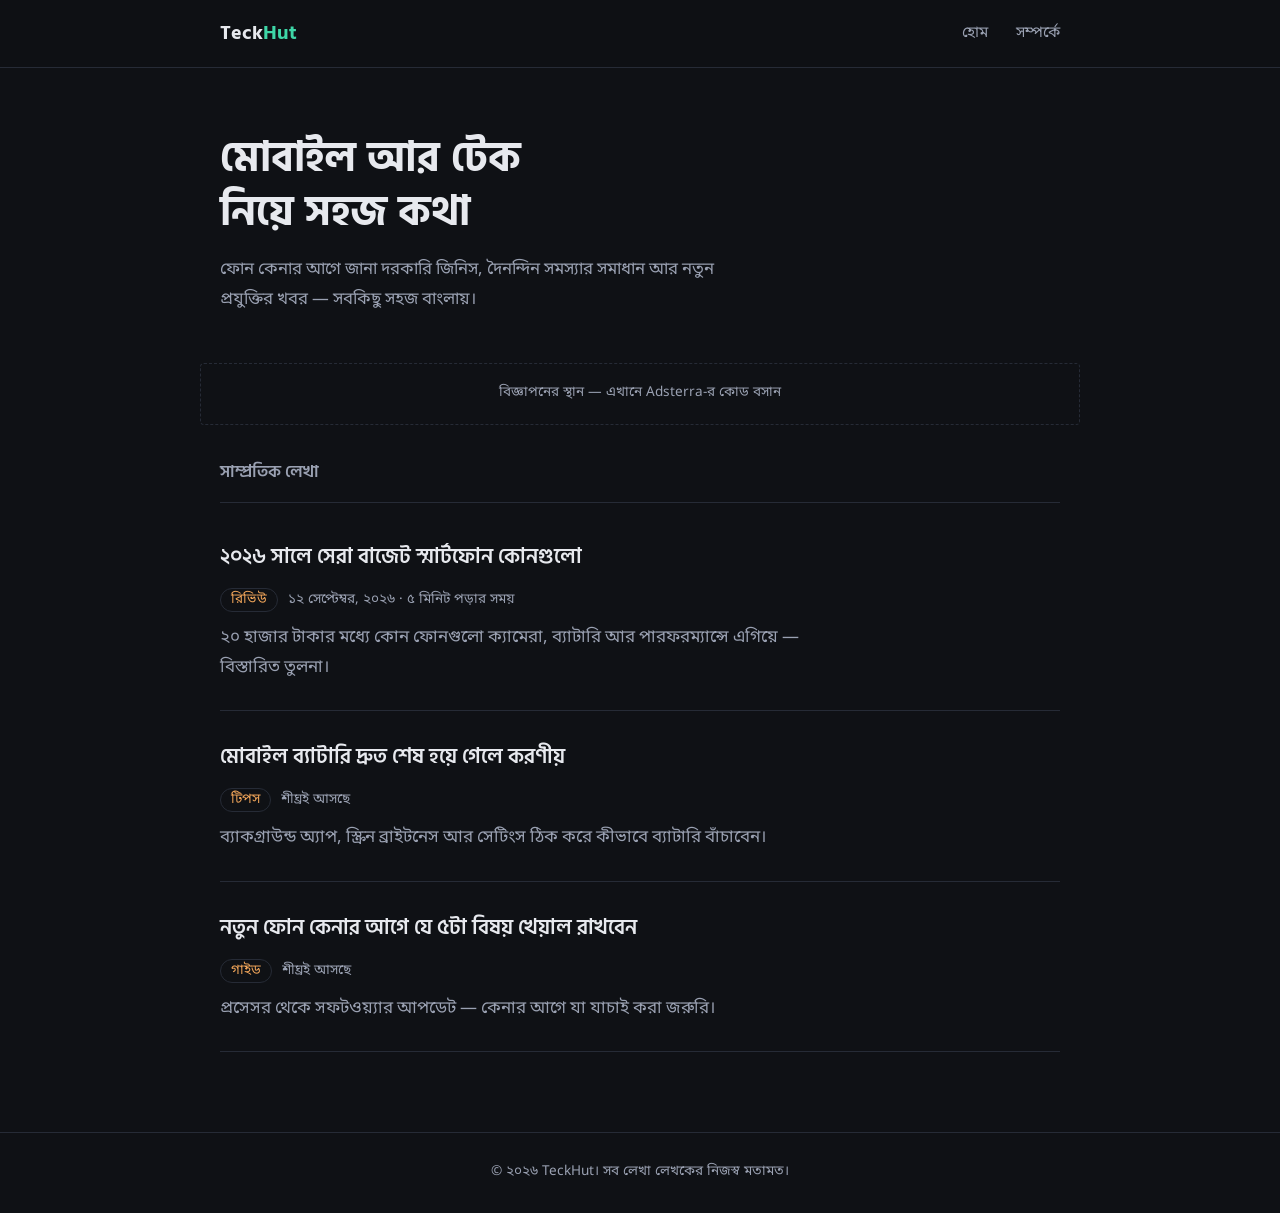
==== index.html @ 57cd06d0 "Add files via upload" ====
<!DOCTYPE html>
<html lang="bn">
<head>
<meta charset="UTF-8">
<meta name="viewport" content="width=device-width, initial-scale=1.0">
<title>TeckHut — মোবাইল ও টেক নিয়ে সহজ কথা</title>
<meta name="description" content="মোবাইল রিভিউ, টিপস আর টেক নিউজ, সহজ বাংলায়।">
<link rel="preconnect" href="https://fonts.googleapis.com">
<link href="https://fonts.googleapis.com/css2?family=Hind+Siliguri:wght@400;600;700&family=Noto+Sans+Bengali:wght@400;500;700&display=swap" rel="stylesheet">
<link rel="stylesheet" href="style.css">
</head>
<body>

<header class="site-header">
  <div class="wrap">
    <a href="index.html" class="logo">Teck<span>Hut</span></a>
    <nav class="nav-links">
      <a href="index.html">হোম</a>
      <a href="about.html">সম্পর্কে</a>
    </nav>
    <button class="nav-toggle" aria-label="মেনু খুলুন">☰</button>
  </div>
</header>

<section class="hero">
  <h1>মোবাইল আর টেক নিয়ে সহজ কথা</h1>
  <p>ফোন কেনার আগে জানা দরকারি জিনিস, দৈনন্দিন সমস্যার সমাধান আর নতুন প্রযুক্তির খবর — সবকিছু সহজ বাংলায়।</p>
</section>

<div class="ad-slot">বিজ্ঞাপনের স্থান — এখানে Adsterra-র কোড বসান</div>

<section class="posts">
  <h2>সাম্প্রতিক লেখা</h2>

  <a href="post.html" class="post-row">
    <p class="post-title">২০২৬ সালে সেরা বাজেট স্মার্টফোন কোনগুলো</p>
    <p class="post-meta"><span class="tag">রিভিউ</span>১২ সেপ্টেম্বর, ২০২৬ · ৫ মিনিট পড়ার সময়</p>
    <p class="post-excerpt">২০ হাজার টাকার মধ্যে কোন ফোনগুলো ক্যামেরা, ব্যাটারি আর পারফরম্যান্সে এগিয়ে — বিস্তারিত তুলনা।</p>
  </a>

  <a href="#" class="post-row">
    <p class="post-title">মোবাইল ব্যাটারি দ্রুত শেষ হয়ে গেলে করণীয়</p>
    <p class="post-meta"><span class="tag">টিপস</span>শীঘ্রই আসছে</p>
    <p class="post-excerpt">ব্যাকগ্রাউন্ড অ্যাপ, স্ক্রিন ব্রাইটনেস আর সেটিংস ঠিক করে কীভাবে ব্যাটারি বাঁচাবেন।</p>
  </a>

  <a href="#" class="post-row">
    <p class="post-title">নতুন ফোন কেনার আগে যে ৫টা বিষয় খেয়াল রাখবেন</p>
    <p class="post-meta"><span class="tag">গাইড</span>শীঘ্রই আসছে</p>
    <p class="post-excerpt">প্রসেসর থেকে সফটওয়্যার আপডেট — কেনার আগে যা যাচাই করা জরুরি।</p>
  </a>
</section>

<footer class="site-footer">
  © ২০২৬ TeckHut। সব লেখা লেখকের নিজস্ব মতামত।
</footer>

<script src="script.js"></script>
</body>
</html>
---- style.css ----
/* ===== টেকবাংলা — ডিজাইন টোকেন ===== */
:root{
  --bg: #0F1115;
  --bg-elevated: #171A21;
  --text: #E7E9EE;
  --text-muted: #9AA1B2;
  --accent: #3ED6A7;
  --accent-warm: #F2A65A;
  --border: #262B36;
  --font-head: "Hind Siliguri", "Noto Sans Bengali", sans-serif;
  --font-body: "Noto Sans Bengali", "Hind Siliguri", sans-serif;
  --max-w: 720px;
}

*{ box-sizing: border-box; }

html{ scroll-behavior: smooth; }

body{
  margin: 0;
  background: var(--bg);
  color: var(--text);
  font-family: var(--font-body);
  font-size: 17px;
  line-height: 1.75;
  -webkit-font-smoothing: antialiased;
}

a{ color: inherit; text-decoration: none; }
a:focus-visible, button:focus-visible{
  outline: 2px solid var(--accent);
  outline-offset: 3px;
}

img{ max-width: 100%; display: block; }

.wrap{
  max-width: var(--max-w);
  margin: 0 auto;
  padding: 0 20px;
}

/* ---- হেডার ---- */
.site-header{
  border-bottom: 1px solid var(--border);
  position: sticky;
  top: 0;
  background: rgba(15,17,21,0.92);
  backdrop-filter: blur(6px);
  z-index: 10;
}
.site-header .wrap{
  max-width: 880px;
  display: flex;
  align-items: center;
  justify-content: space-between;
  padding-top: 16px;
  padding-bottom: 16px;
}
.logo{
  font-family: var(--font-head);
  font-weight: 700;
  font-size: 1.25rem;
  letter-spacing: 0.01em;
}
.logo span{ color: var(--accent); }

.nav-links{
  display: flex;
  gap: 28px;
  font-size: 0.95rem;
  color: var(--text-muted);
}
.nav-links a:hover{ color: var(--text); }

.nav-toggle{
  display: none;
  background: none;
  border: 1px solid var(--border);
  border-radius: 6px;
  color: var(--text);
  padding: 6px 10px;
  font-size: 1rem;
}

/* ---- হিরো ---- */
.hero{
  max-width: 880px;
  margin: 0 auto;
  padding: 64px 20px 40px;
}
.hero h1{
  font-family: var(--font-head);
  font-weight: 700;
  font-size: clamp(1.9rem, 4vw, 2.6rem);
  line-height: 1.3;
  margin: 0 0 16px;
  max-width: 14ch;
}
.hero p{
  color: var(--text-muted);
  font-size: 1.05rem;
  max-width: 52ch;
  margin: 0;
}

/* ---- বিজ্ঞাপন স্থান ---- */
.ad-slot{
  max-width: 880px;
  margin: 8px auto 8px;
  padding: 18px 20px;
  border: 1px dashed var(--border);
  border-radius: 4px;
  text-align: center;
  color: var(--text-muted);
  font-size: 0.85rem;
}

/* ---- পোস্ট তালিকা ---- */
.posts{
  max-width: 880px;
  margin: 0 auto;
  padding: 24px 20px 80px;
}
.posts h2{
  font-family: var(--font-head);
  font-size: 1.05rem;
  font-weight: 600;
  color: var(--text-muted);
  margin: 0 0 8px;
  padding-bottom: 16px;
  border-bottom: 1px solid var(--border);
}
.post-row{
  display: block;
  padding: 28px 0;
  border-bottom: 1px solid var(--border);
}
.post-row:hover .post-title{ color: var(--accent); }
.post-title{
  font-family: var(--font-head);
  font-size: 1.3rem;
  font-weight: 600;
  margin: 0 0 8px;
  transition: color 0.15s ease;
}
.post-meta{
  color: var(--text-muted);
  font-size: 0.85rem;
  margin-bottom: 10px;
}
.post-meta .tag{
  color: var(--accent-warm);
  border: 1px solid var(--border);
  border-radius: 999px;
  padding: 2px 10px;
  margin-right: 10px;
}
.post-excerpt{
  color: var(--text-muted);
  margin: 0;
  max-width: 64ch;
}

/* ---- আর্টিকেল পেজ ---- */
.article{
  max-width: var(--max-w);
  margin: 0 auto;
  padding: 56px 20px 40px;
}
.article-meta{
  color: var(--text-muted);
  font-size: 0.9rem;
  margin-bottom: 14px;
}
.article-meta .tag{
  color: var(--accent-warm);
  border: 1px solid var(--border);
  border-radius: 999px;
  padding: 2px 10px;
  margin-right: 10px;
}
.article h1{
  font-family: var(--font-head);
  font-size: clamp(1.7rem, 4vw, 2.2rem);
  line-height: 1.35;
  margin: 0 0 24px;
}
.article h2{
  font-family: var(--font-head);
  font-size: 1.3rem;
  font-weight: 600;
  margin: 40px 0 14px;
}
.article p{ margin: 0 0 20px; }
.article ul{ margin: 0 0 20px; padding-right: 0; padding-left: 22px; }
.article li{ margin-bottom: 8px; }
.article .lede{
  font-size: 1.1rem;
  color: var(--text-muted);
}

.back-link{
  display: inline-block;
  margin-top: 30px;
  color: var(--accent);
  font-size: 0.95rem;
}

/* ---- অ্যাবাউট পেজ ---- */
.page-content{
  max-width: var(--max-w);
  margin: 0 auto;
  padding: 56px 20px 80px;
}
.page-content h1{
  font-family: var(--font-head);
  font-size: clamp(1.7rem, 4vw, 2.2rem);
  margin: 0 0 24px;
}
.page-content p{ margin: 0 0 20px; color: var(--text-muted); }
.page-content strong{ color: var(--text); }

/* ---- ফুটার ---- */
.site-footer{
  border-top: 1px solid var(--border);
  padding: 28px 20px;
  text-align: center;
  color: var(--text-muted);
  font-size: 0.85rem;
}

/* ---- রেসপনসিভ ---- */
@media (max-width: 620px){
  .nav-links{
    position: absolute;
    top: 100%;
    left: 0;
    right: 0;
    background: var(--bg-elevated);
    border-bottom: 1px solid var(--border);
    flex-direction: column;
    gap: 0;
    display: none;
  }
  .nav-links.open{ display: flex; }
  .nav-links a{
    padding: 14px 20px;
    border-top: 1px solid var(--border);
  }
  .nav-toggle{ display: block; }
  .hero{ padding: 44px 20px 28px; }
}

@media (prefers-reduced-motion: reduce){
  html{ scroll-behavior: auto; }
  *{ transition: none !important; }
}
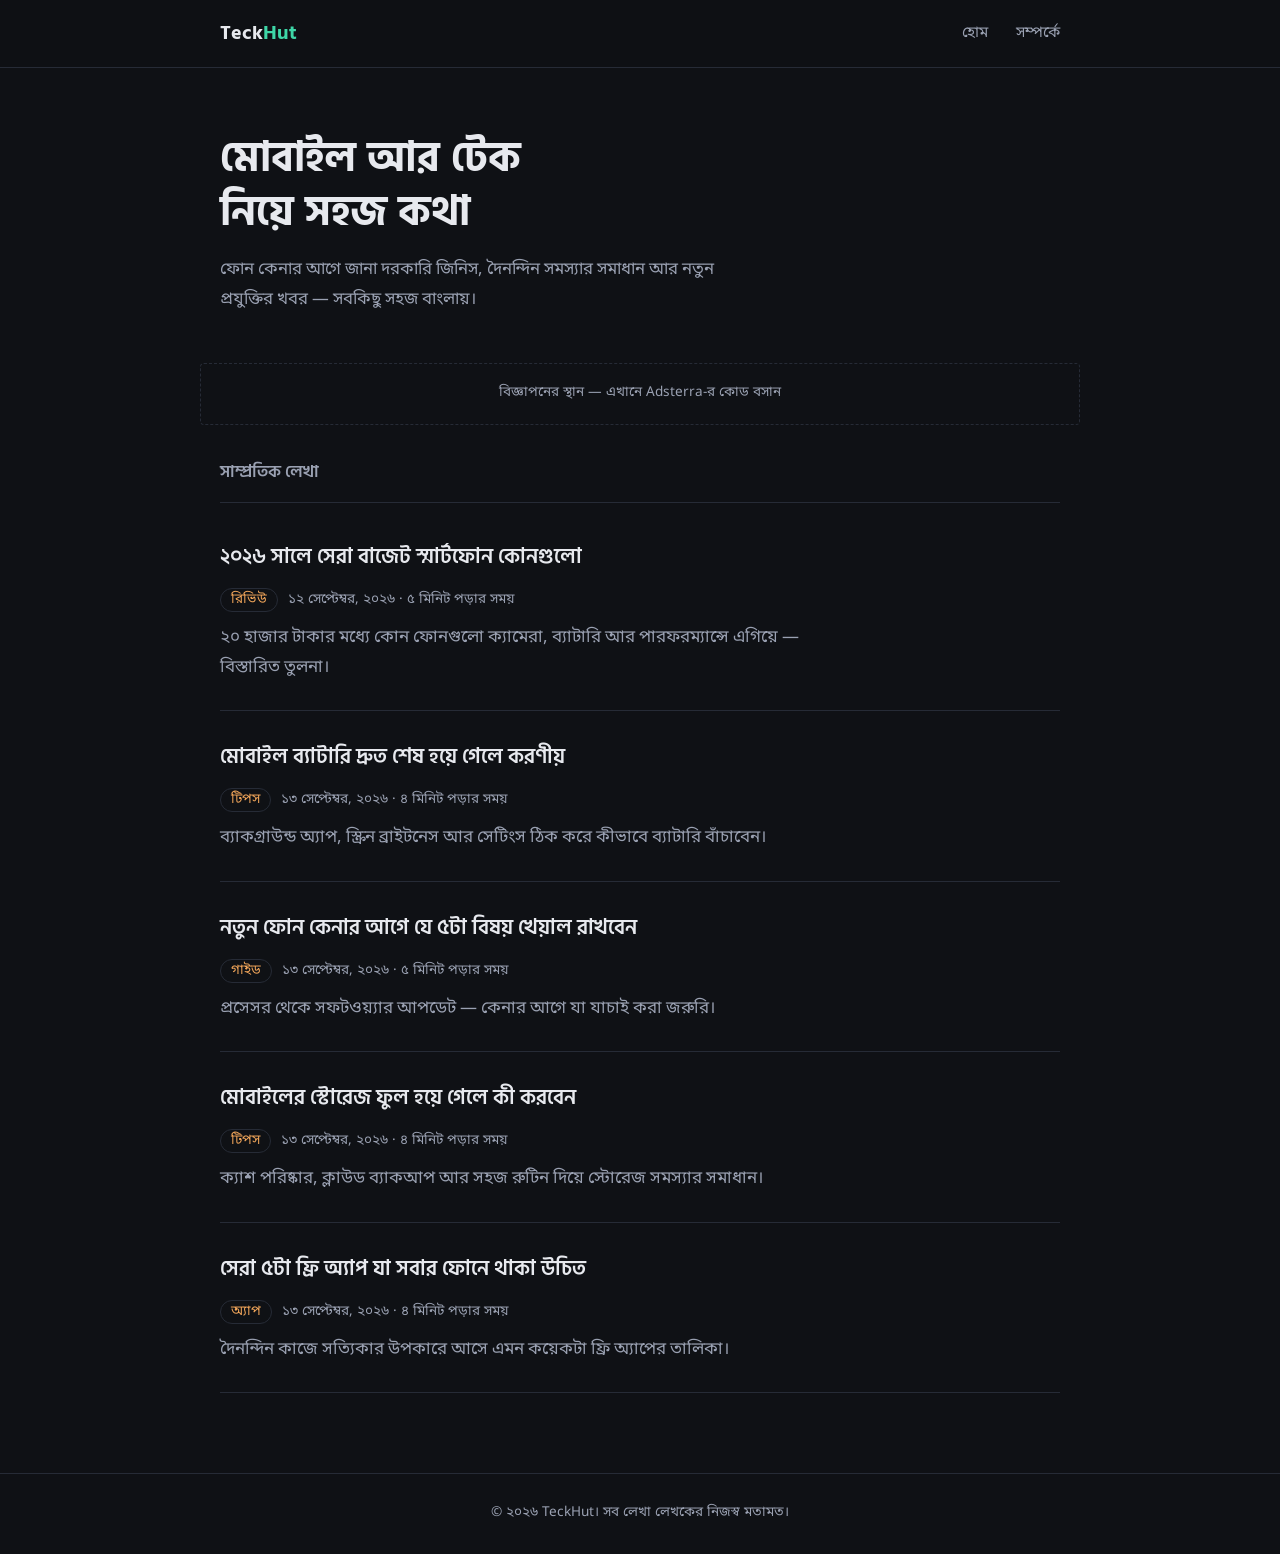
==== commit 142f6274: "Add files via upload" ====
--- a/index.html
+++ b/index.html
@@ -38,16 +38,28 @@
     <p class="post-excerpt">২০ হাজার টাকার মধ্যে কোন ফোনগুলো ক্যামেরা, ব্যাটারি আর পারফরম্যান্সে এগিয়ে — বিস্তারিত তুলনা।</p>
   </a>
 
-  <a href="#" class="post-row">
+  <a href="post-2.html" class="post-row">
     <p class="post-title">মোবাইল ব্যাটারি দ্রুত শেষ হয়ে গেলে করণীয়</p>
-    <p class="post-meta"><span class="tag">টিপস</span>শীঘ্রই আসছে</p>
+    <p class="post-meta"><span class="tag">টিপস</span>১৩ সেপ্টেম্বর, ২০২৬ · ৪ মিনিট পড়ার সময়</p>
     <p class="post-excerpt">ব্যাকগ্রাউন্ড অ্যাপ, স্ক্রিন ব্রাইটনেস আর সেটিংস ঠিক করে কীভাবে ব্যাটারি বাঁচাবেন।</p>
   </a>
 
-  <a href="#" class="post-row">
+  <a href="post-3.html" class="post-row">
     <p class="post-title">নতুন ফোন কেনার আগে যে ৫টা বিষয় খেয়াল রাখবেন</p>
-    <p class="post-meta"><span class="tag">গাইড</span>শীঘ্রই আসছে</p>
+    <p class="post-meta"><span class="tag">গাইড</span>১৩ সেপ্টেম্বর, ২০২৬ · ৫ মিনিট পড়ার সময়</p>
     <p class="post-excerpt">প্রসেসর থেকে সফটওয়্যার আপডেট — কেনার আগে যা যাচাই করা জরুরি।</p>
+  </a>
+
+  <a href="post-4.html" class="post-row">
+    <p class="post-title">মোবাইলের স্টোরেজ ফুল হয়ে গেলে কী করবেন</p>
+    <p class="post-meta"><span class="tag">টিপস</span>১৩ সেপ্টেম্বর, ২০২৬ · ৪ মিনিট পড়ার সময়</p>
+    <p class="post-excerpt">ক্যাশ পরিষ্কার, ক্লাউড ব্যাকআপ আর সহজ রুটিন দিয়ে স্টোরেজ সমস্যার সমাধান।</p>
+  </a>
+
+  <a href="post-5.html" class="post-row">
+    <p class="post-title">সেরা ৫টা ফ্রি অ্যাপ যা সবার ফোনে থাকা উচিত</p>
+    <p class="post-meta"><span class="tag">অ্যাপ</span>১৩ সেপ্টেম্বর, ২০২৬ · ৪ মিনিট পড়ার সময়</p>
+    <p class="post-excerpt">দৈনন্দিন কাজে সত্যিকার উপকারে আসে এমন কয়েকটা ফ্রি অ্যাপের তালিকা।</p>
   </a>
 </section>
 
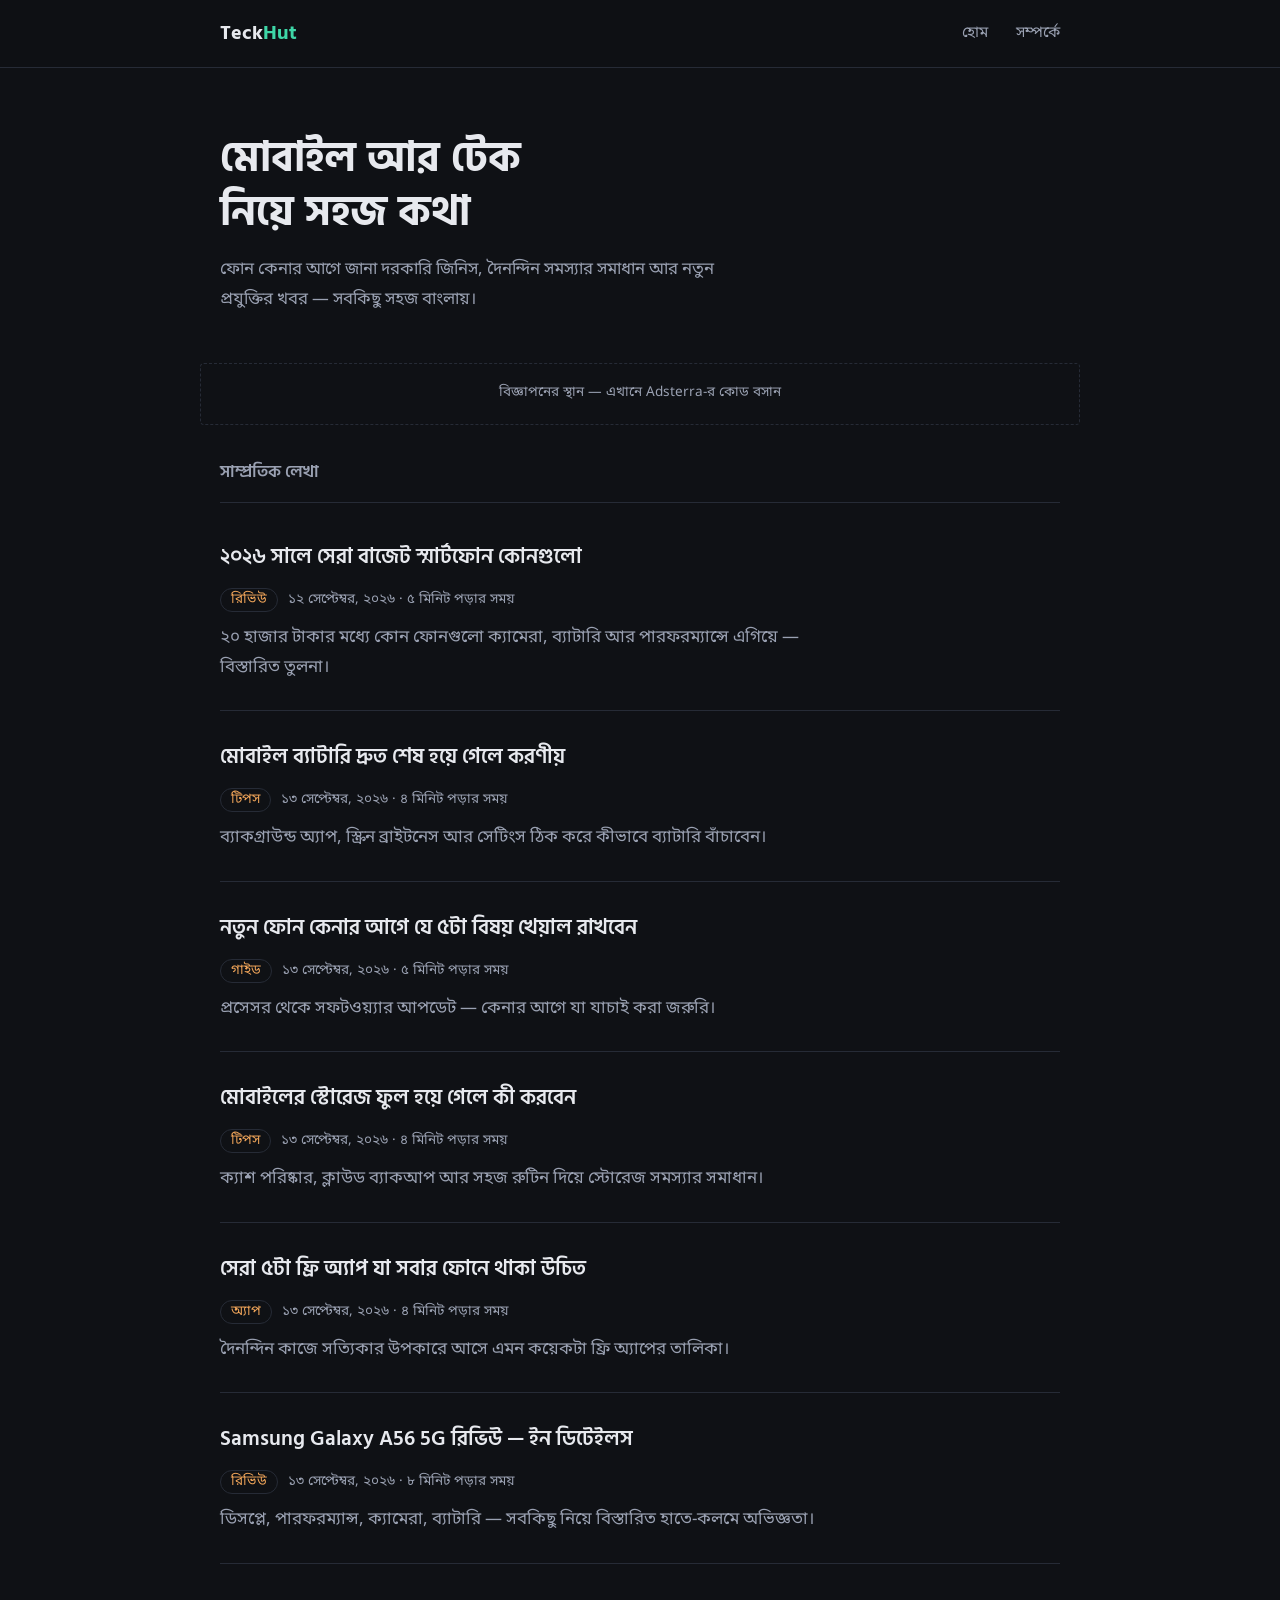
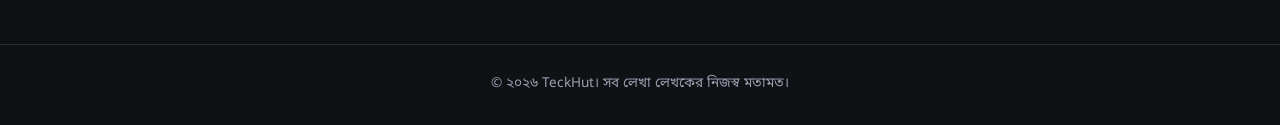
==== commit 8bb6599d: "Add files via upload" ====
--- a/index.html
+++ b/index.html
@@ -61,6 +61,12 @@
     <p class="post-meta"><span class="tag">অ্যাপ</span>১৩ সেপ্টেম্বর, ২০২৬ · ৪ মিনিট পড়ার সময়</p>
     <p class="post-excerpt">দৈনন্দিন কাজে সত্যিকার উপকারে আসে এমন কয়েকটা ফ্রি অ্যাপের তালিকা।</p>
   </a>
+
+  <a href="post-6.html" class="post-row">
+    <p class="post-title">Samsung Galaxy A56 5G রিভিউ — ইন ডিটেইলস</p>
+    <p class="post-meta"><span class="tag">রিভিউ</span>১৩ সেপ্টেম্বর, ২০২৬ · ৮ মিনিট পড়ার সময়</p>
+    <p class="post-excerpt">ডিসপ্লে, পারফরম্যান্স, ক্যামেরা, ব্যাটারি — সবকিছু নিয়ে বিস্তারিত হাতে-কলমে অভিজ্ঞতা।</p>
+  </a>
 </section>
 
 <footer class="site-footer">
--- a/style.css
+++ b/style.css
@@ -198,6 +198,49 @@
 .article .lede{
   font-size: 1.1rem;
   color: var(--text-muted);
+}
+
+/* ---- ছবির জায়গা (placeholder) ---- */
+.img-placeholder{
+  border: 1px solid var(--border);
+  border-radius: 4px;
+  background: var(--bg-elevated);
+  aspect-ratio: 4 / 3;
+  display: flex;
+  flex-direction: column;
+  align-items: center;
+  justify-content: center;
+  gap: 10px;
+  margin: 8px 0 6px;
+  padding: 20px;
+  text-align: center;
+}
+.img-placeholder .icon{
+  font-size: 1.8rem;
+  opacity: 0.6;
+}
+.img-placeholder .label{
+  color: var(--text-muted);
+  font-size: 0.88rem;
+  max-width: 40ch;
+}
+.img-caption{
+  color: var(--text-muted);
+  font-size: 0.82rem;
+  text-align: center;
+  margin: 0 0 28px;
+}
+.spec-table{
+  width: 100%;
+  border-collapse: collapse;
+  margin: 0 0 24px;
+  font-size: 0.95rem;
+}
+.spec-table tr{ border-bottom: 1px solid var(--border); }
+.spec-table td{ padding: 10px 0; }
+.spec-table td:first-child{
+  color: var(--text-muted);
+  width: 38%;
 }
 
 .back-link{
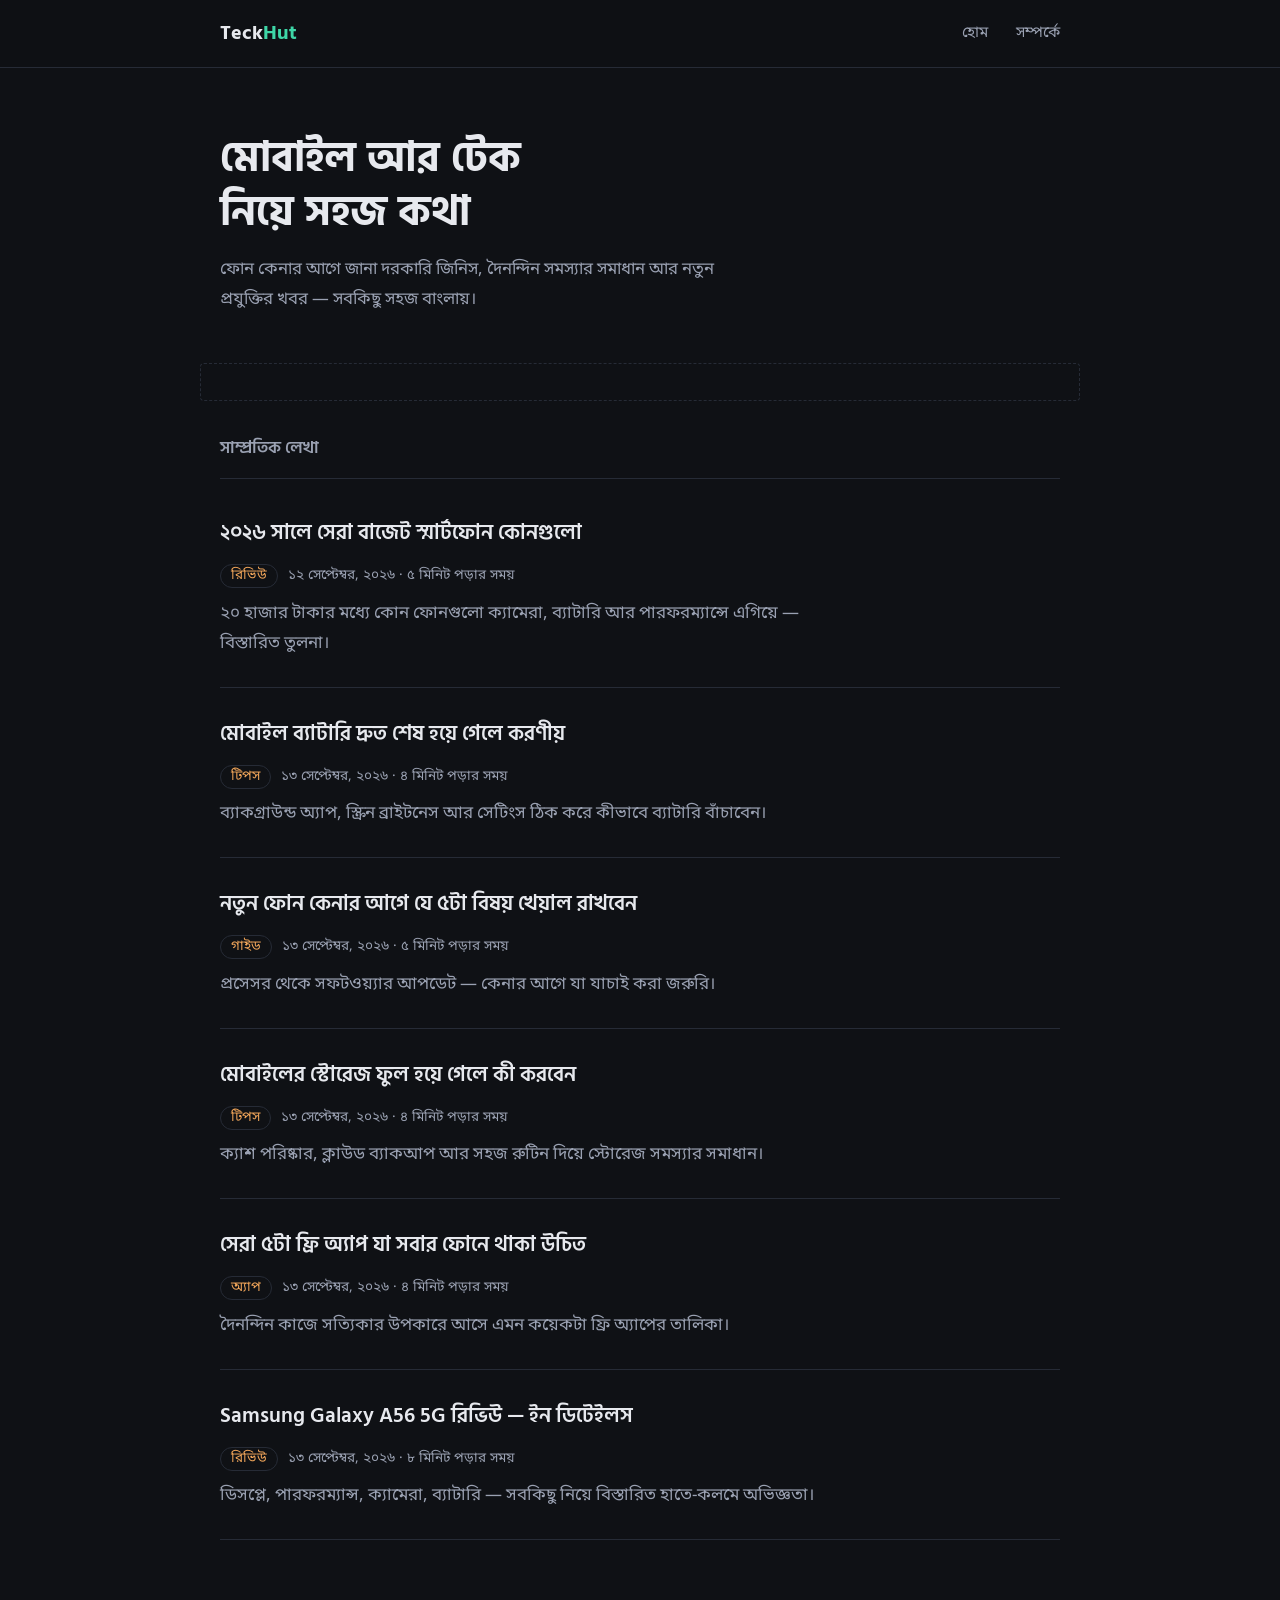
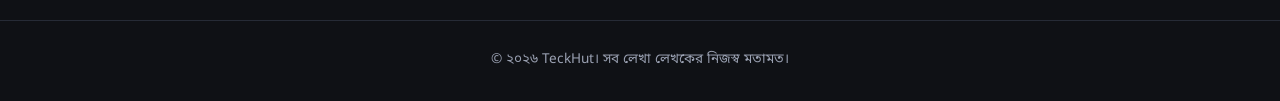
==== commit 87e562b0: "Add files via upload" ====
--- a/index.html
+++ b/index.html
@@ -27,7 +27,10 @@
   <p>ফোন কেনার আগে জানা দরকারি জিনিস, দৈনন্দিন সমস্যার সমাধান আর নতুন প্রযুক্তির খবর — সবকিছু সহজ বাংলায়।</p>
 </section>
 
-<div class="ad-slot">বিজ্ঞাপনের স্থান — এখানে Adsterra-র কোড বসান</div>
+<div class="ad-slot">
+  <script async="async" data-cfasync="false" src="https://pl31324308.profitableratecpmnetwork.com/c78537aaf75f500b88a9ba17b945fe74/invoke.js"></script>
+  <div id="container-c78537aaf75f500b88a9ba17b945fe74"></div>
+</div>
 
 <section class="posts">
   <h2>সাম্প্রতিক লেখা</h2>
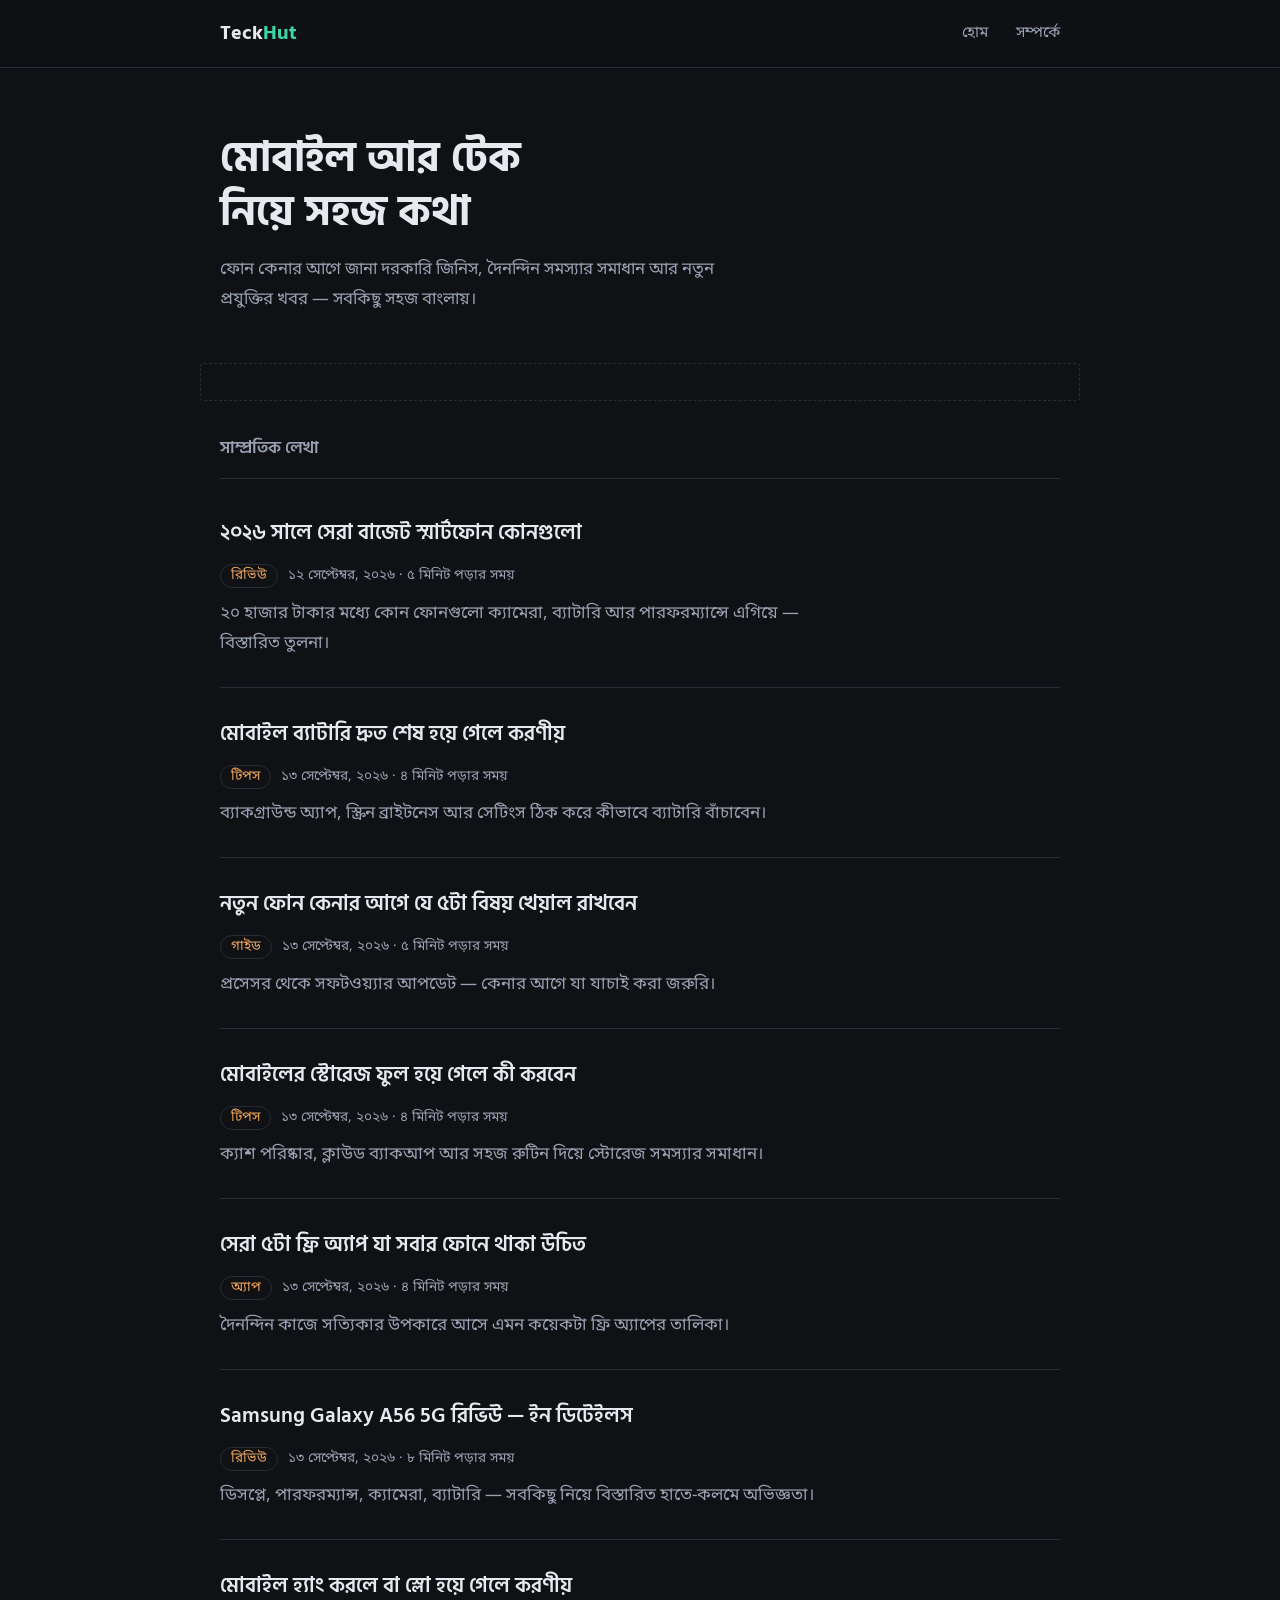
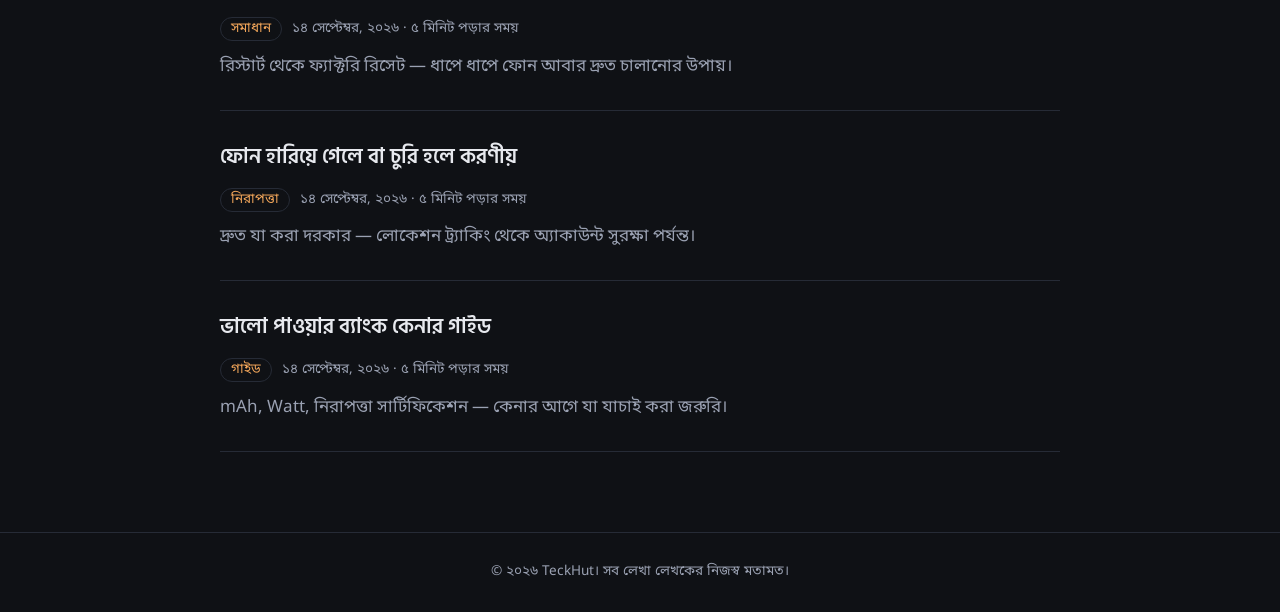
==== commit f7293601: "Add files via upload" ====
--- a/index.html
+++ b/index.html
@@ -7,6 +7,13 @@
 <meta name="description" content="মোবাইল রিভিউ, টিপস আর টেক নিউজ, সহজ বাংলায়।">
 <link rel="preconnect" href="https://fonts.googleapis.com">
 <link href="https://fonts.googleapis.com/css2?family=Hind+Siliguri:wght@400;600;700&family=Noto+Sans+Bengali:wght@400;500;700&display=swap" rel="stylesheet">
+<script async src="https://www.googletagmanager.com/gtag/js?id=G-CX494HK22V"></script>
+<script>
+  window.dataLayer = window.dataLayer || [];
+  function gtag(){dataLayer.push(arguments);}
+  gtag('js', new Date());
+  gtag('config', 'G-CX494HK22V');
+</script>
 <link rel="stylesheet" href="style.css">
 </head>
 <body>
@@ -70,6 +77,24 @@
     <p class="post-meta"><span class="tag">রিভিউ</span>১৩ সেপ্টেম্বর, ২০২৬ · ৮ মিনিট পড়ার সময়</p>
     <p class="post-excerpt">ডিসপ্লে, পারফরম্যান্স, ক্যামেরা, ব্যাটারি — সবকিছু নিয়ে বিস্তারিত হাতে-কলমে অভিজ্ঞতা।</p>
   </a>
+
+  <a href="post-7.html" class="post-row">
+    <p class="post-title">মোবাইল হ্যাং করলে বা স্লো হয়ে গেলে করণীয়</p>
+    <p class="post-meta"><span class="tag">সমাধান</span>১৪ সেপ্টেম্বর, ২০২৬ · ৫ মিনিট পড়ার সময়</p>
+    <p class="post-excerpt">রিস্টার্ট থেকে ফ্যাক্টরি রিসেট — ধাপে ধাপে ফোন আবার দ্রুত চালানোর উপায়।</p>
+  </a>
+
+  <a href="post-8.html" class="post-row">
+    <p class="post-title">ফোন হারিয়ে গেলে বা চুরি হলে করণীয়</p>
+    <p class="post-meta"><span class="tag">নিরাপত্তা</span>১৪ সেপ্টেম্বর, ২০২৬ · ৫ মিনিট পড়ার সময়</p>
+    <p class="post-excerpt">দ্রুত যা করা দরকার — লোকেশন ট্র্যাকিং থেকে অ্যাকাউন্ট সুরক্ষা পর্যন্ত।</p>
+  </a>
+
+  <a href="post-9.html" class="post-row">
+    <p class="post-title">ভালো পাওয়ার ব্যাংক কেনার গাইড</p>
+    <p class="post-meta"><span class="tag">গাইড</span>১৪ সেপ্টেম্বর, ২০২৬ · ৫ মিনিট পড়ার সময়</p>
+    <p class="post-excerpt">mAh, Watt, নিরাপত্তা সার্টিফিকেশন — কেনার আগে যা যাচাই করা জরুরি।</p>
+  </a>
 </section>
 
 <footer class="site-footer">
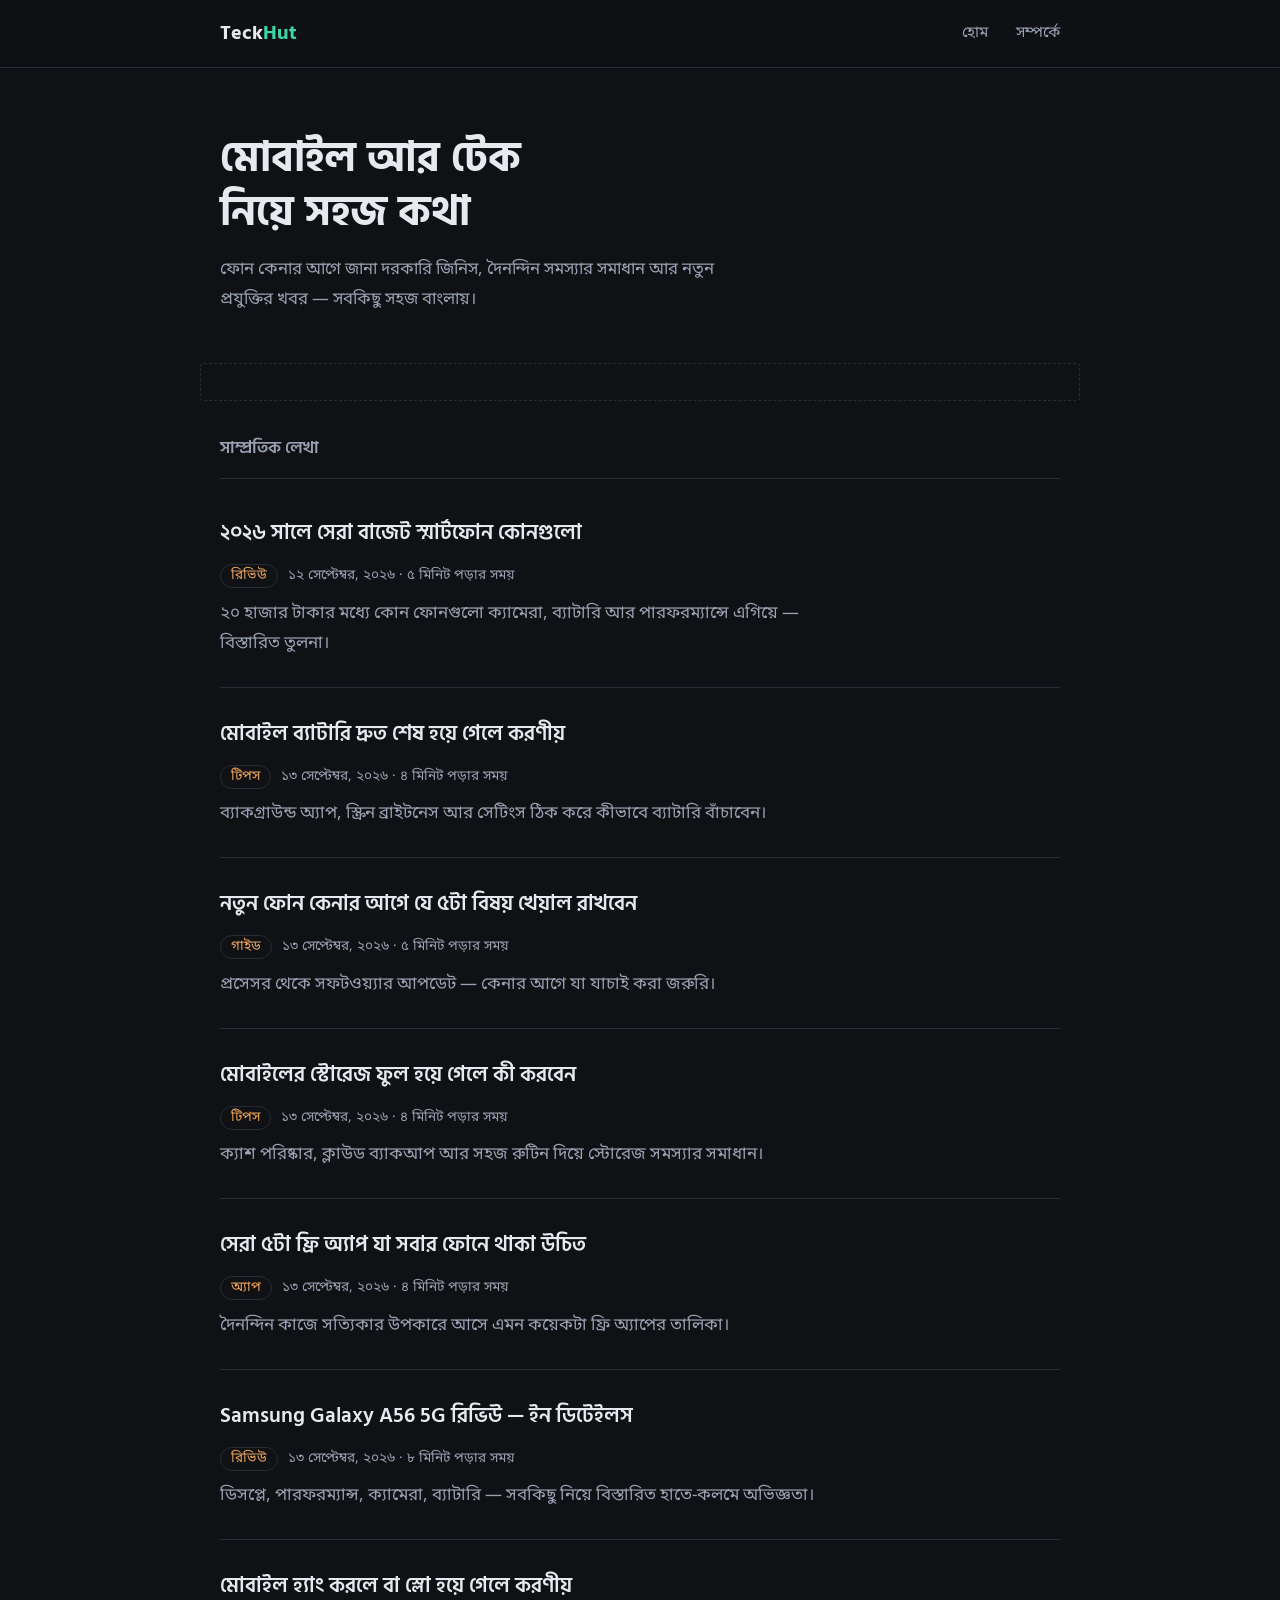
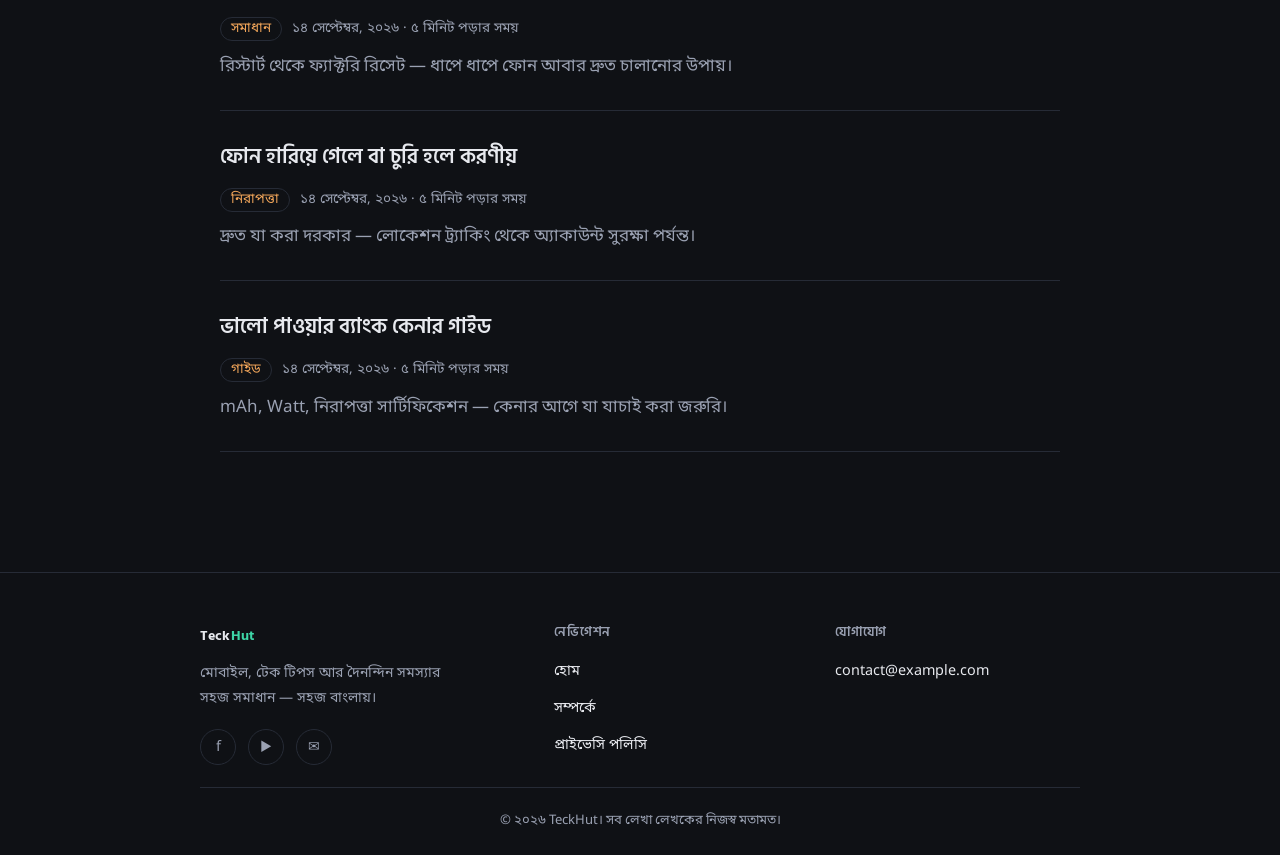
==== commit 95abb876: "Add files via upload" ====
--- a/index.html
+++ b/index.html
@@ -3,6 +3,7 @@
 <head>
 <meta charset="UTF-8">
 <meta name="viewport" content="width=device-width, initial-scale=1.0">
+<link rel="icon" href="data:image/svg+xml,%3Csvg xmlns='http://www.w3.org/2000/svg' viewBox='0 0 100 100'%3E%3Crect width='100' height='100' rx='20' fill='%230F1115'/%3E%3Ctext x='50' y='68' font-size='55' font-family='Arial' font-weight='bold' fill='%233ED6A7' text-anchor='middle'%3ET%3C/text%3E%3C/svg%3E">
 <title>TeckHut — মোবাইল ও টেক নিয়ে সহজ কথা</title>
 <meta name="description" content="মোবাইল রিভিউ, টিপস আর টেক নিউজ, সহজ বাংলায়।">
 <link rel="preconnect" href="https://fonts.googleapis.com">
@@ -97,8 +98,29 @@
   </a>
 </section>
 
-<footer class="site-footer">
-  © ২০২৬ TeckHut। সব লেখা লেখকের নিজস্ব মতামত।
+<footer class="site-footer-main">
+  <div class="footer-grid">
+    <div class="footer-col">
+      <a href="index.html" class="logo" style="display:inline-block;margin-bottom:14px;">Teck<span>Hut</span></a>
+      <p class="footer-blurb">মোবাইল, টেক টিপস আর দৈনন্দিন সমস্যার সহজ সমাধান — সহজ বাংলায়।</p>
+      <div class="footer-social">
+        <a href="#" aria-label="Facebook">f</a>
+        <a href="#" aria-label="YouTube">▶</a>
+        <a href="mailto:contact@example.com" aria-label="Email">✉</a>
+      </div>
+    </div>
+    <div class="footer-col">
+      <h3>নেভিগেশন</h3>
+      <a href="index.html">হোম</a>
+      <a href="about.html">সম্পর্কে</a>
+      <a href="privacy.html">প্রাইভেসি পলিসি</a>
+    </div>
+    <div class="footer-col">
+      <h3>যোগাযোগ</h3>
+      <a href="mailto:contact@example.com">contact@example.com</a>
+    </div>
+  </div>
+  <div class="footer-bottom">© ২০২৬ TeckHut। সব লেখা লেখকের নিজস্ব মতামত।</div>
 </footer>
 
 <script src="script.js"></script>
--- a/style.css
+++ b/style.css
@@ -271,6 +271,80 @@
   text-align: center;
   color: var(--text-muted);
   font-size: 0.85rem;
+}
+
+/* ---- নতুন মাল্টি-কলাম ফুটার ---- */
+.site-footer-main{
+  border-top: 1px solid var(--border);
+  padding: 48px 20px 0;
+  margin-top: 40px;
+}
+.footer-grid{
+  max-width: 880px;
+  margin: 0 auto;
+  display: grid;
+  grid-template-columns: 1.3fr 1fr 1fr;
+  gap: 36px;
+  padding-bottom: 8px;
+}
+.footer-col h3{
+  font-family: var(--font-head);
+  font-size: 0.8rem;
+  font-weight: 600;
+  color: var(--text-muted);
+  text-transform: uppercase;
+  letter-spacing: 0.06em;
+  margin: 0 0 16px;
+}
+.footer-col a{
+  display: block;
+  color: var(--text);
+  font-size: 0.9rem;
+  margin-bottom: 12px;
+  transition: color 0.15s ease;
+}
+.footer-col a:hover{ color: var(--accent); }
+.footer-blurb{
+  color: var(--text-muted);
+  font-size: 0.88rem;
+  max-width: 30ch;
+  margin: 0 0 18px;
+}
+.footer-social{
+  display: flex;
+  gap: 12px;
+}
+.footer-social a{
+  width: 36px;
+  height: 36px;
+  border: 1px solid var(--border);
+  border-radius: 50%;
+  display: flex;
+  align-items: center;
+  justify-content: center;
+  color: var(--text-muted);
+  font-size: 0.9rem;
+  margin: 0;
+}
+.footer-social a:hover{
+  color: var(--accent);
+  border-color: var(--accent);
+}
+.footer-bottom{
+  max-width: 880px;
+  margin: 8px auto 0;
+  padding: 22px 0;
+  border-top: 1px solid var(--border);
+  text-align: center;
+  color: var(--text-muted);
+  font-size: 0.82rem;
+}
+
+@media (max-width: 620px){
+  .footer-grid{
+    grid-template-columns: 1fr;
+    gap: 28px;
+  }
 }
 
 /* ---- রেসপনসিভ ---- */
